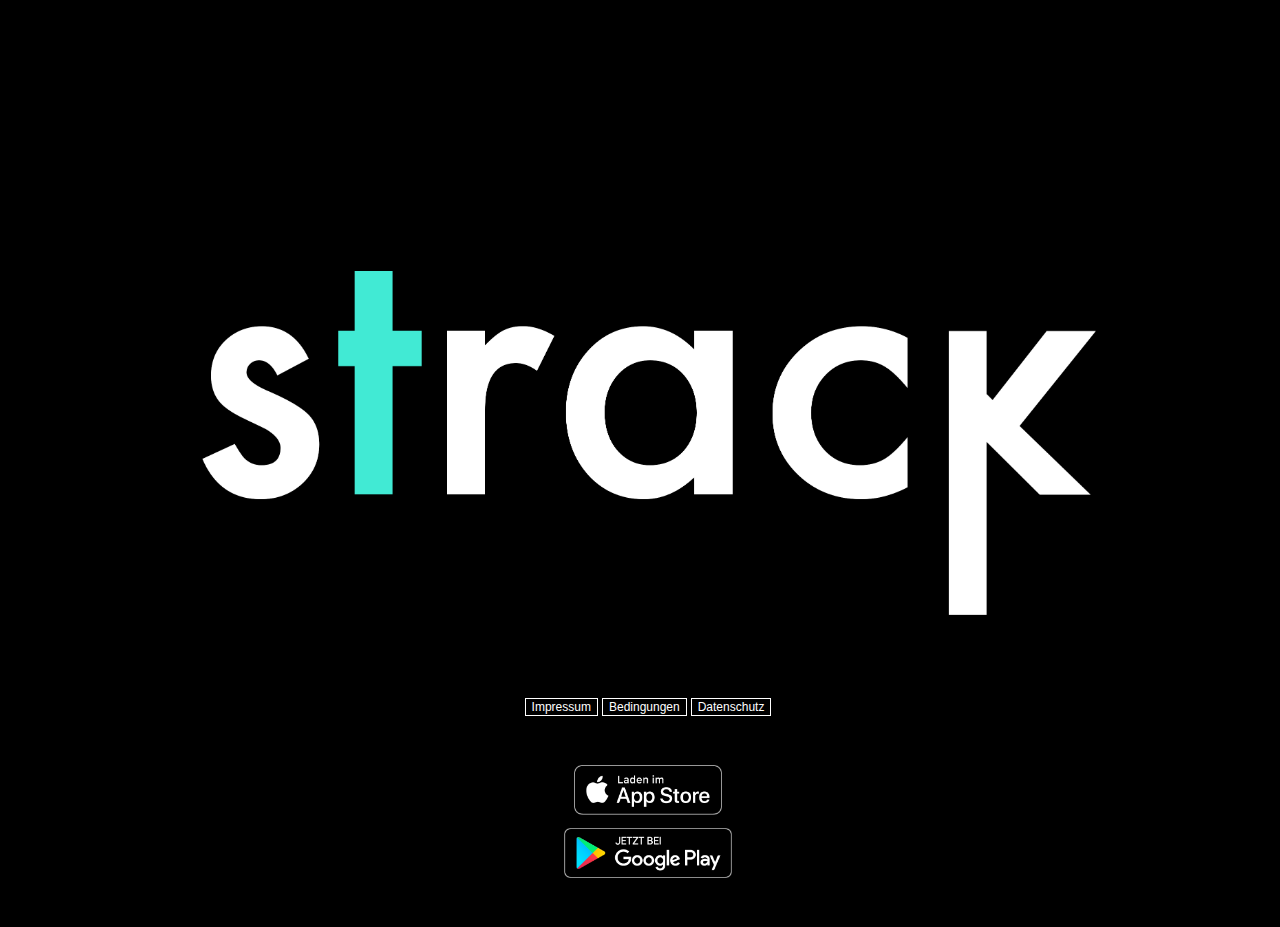
==== index.html @ 78bae44a "Init" ====
<!DOCTYPE html>
<html>
<meta charset="UTF-8">
<meta name="viewport" content="width=device-width, initial-scale=1">
<link rel="stylesheet" href="stylesheet.css">

<head>
    <title>
        Strack - Homepage
    </title>

    <link rel="shortcut icon" href="/favicon.ico">
    <link rel="icon" type="image/png" href="/favicon.png" sizes="32x32">
    <link rel="icon" type="image/png" href="/favicon.png" sizes="96x96">
    <link rel="apple-touch-icon" sizes="180x180" href="/apple-touch-icon.png">
    <meta name="msapplication-TileColor" content="#ffffff">
    <meta name="msapplication-TileImage" content="/mstile-144x144.png">
</head>

<body>
    <div style="background-color: black; text-align: center;   display: flex;
    justify-content: center; width: 100%; height: 100%;">
        <div style=" width: 70%; height: 50%; margin: auto;">
            <a href="index.html">
                <img src="images/logo.png" style="max-width:100%; max-height:100%">
            </a>
            <div style=" text-align: center; margin-top: 5%;">
                <ul class="ulStyle">
                    <li><button class="btn" onclick="location.href = 'impressum.html';">Impressum</button></li>
                    <li><button class="btn" onclick="location.href = 'terms.html';">Bedingungen</button></li>
                    <li><button class="btn" onclick="location.href = 'datapolicy.html';">Datenschutz</button>
                    </li>
                </ul>
            </div>
            <div style="margin-top: 5%;">
                <a href="#">
                    <img src="images/app-store-badge.png" style="height: 50px;">
                </a>
            </div>
            <div style="margin-top: 1%; padding-bottom: 5%;">
                <a href="https://play.google.com/store/apps/details?id=com.strack.strack_v01">
                    <img src="images/play-store-badge.png" style="height: 50px;">
                </a>
            </div>
        </div>
    </div>

</body>

</html>
---- stylesheet.css ----
h1 {
  font-size: 20px;
}

p {
  text-align: justify;
  font-size: 12px;
}

li a {
  text-decoration: none;
  cursor: pointer;
  color: #41ead4;
}

.btn {
  background-color: black;
  /* Green */
  border: none;
  color: white;
  text-align: center;
  text-decoration: none;
  display: inline-block;
  font-size: 12px;
  margin: 4px 2px;
  transition-duration: 0.7s;
  cursor: pointer;

  background-color: black;
  color: white;
  border: 1px solid white;
}

.activebtn {
  background-color: white;
  /* Green */
  color: black;
  text-align: center;
  text-decoration: none;
  display: inline-block;
  font-size: 12px;
  margin: 4px 2px;
  transition-duration: 0.7s;
  cursor: pointer;
  border: 1px solid white;
}

.btn:hover {
  background-color: white;
  color: black;
}

.ulStyle {
  width: 100%;
  display: flex;
  justify-content: center;
  align-items: center;
  list-style: none;
  margin: 0;
  padding: 0;
}

.listyle li {
  float: left;
}

html,
body {
  color: white;
  /* overflow: hidden; */
  background-color: black;
  width: 100%;
  height: 100%;
  font-family: -apple-system, BlinkMacSystemFont, "Segoe UI", Roboto, Oxygen,
    Ubuntu, Cantarell, "Open Sans", "Helvetica Neue", sans-serif;
}
.grid-container {
  display: grid;
  grid-template-columns: auto auto;
  background-color: black;
}

.item1 {
  grid-column: 1 / span 1;
}
.item2 {
  grid-column: 2 / span 1;
}
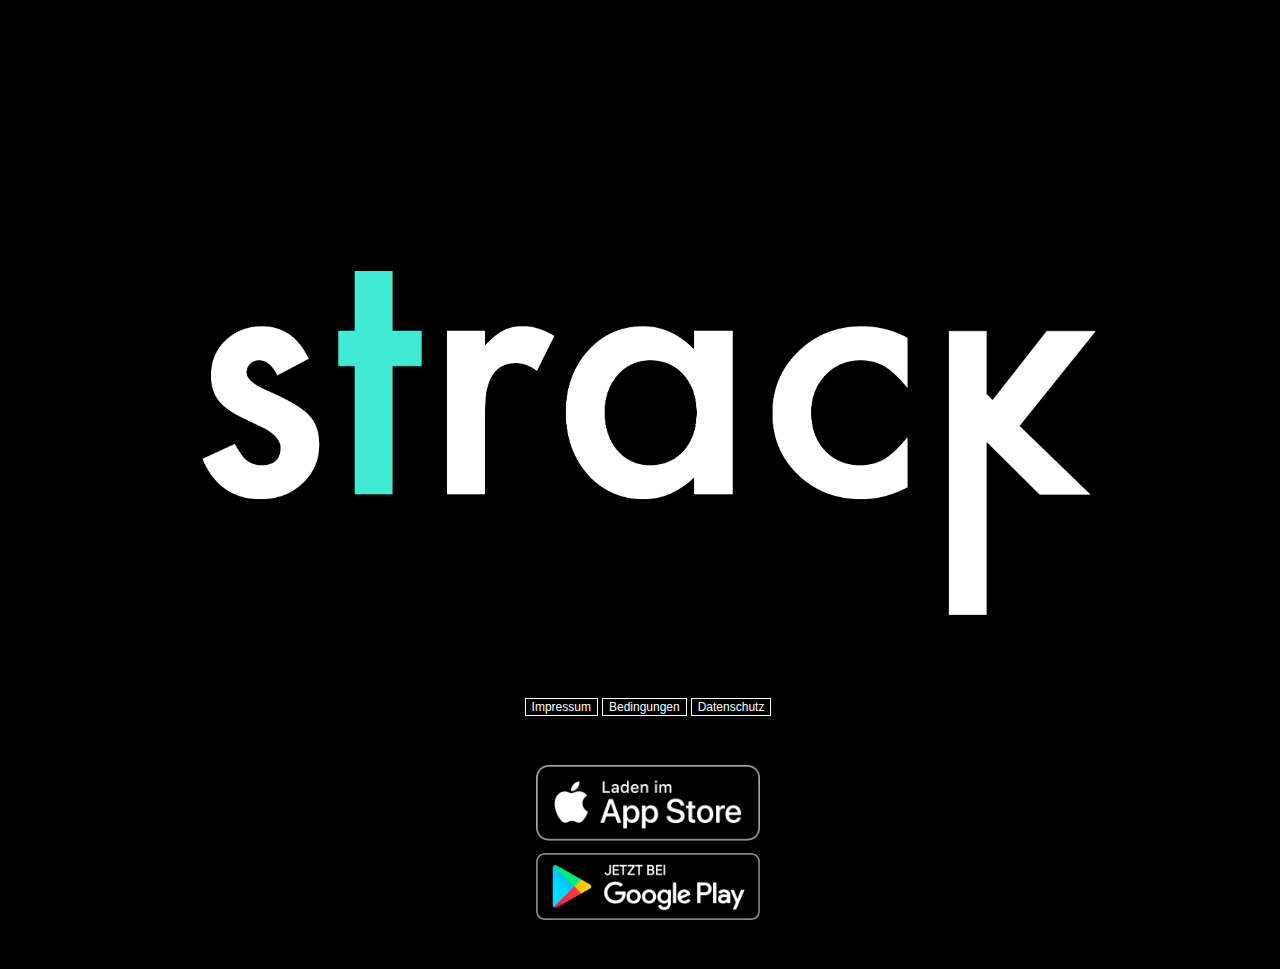
==== commit 6e8b8380: "Update index.html" ====
--- a/index.html
+++ b/index.html
@@ -33,13 +33,13 @@
                 </ul>
             </div>
             <div style="margin-top: 5%;">
-                <a href="#">
-                    <img src="images/app-store-badge.png" style="height: 50px;">
+                <a href="https://apps.apple.com/de/app/strack/id1545847114">
+                    <img src="images/app-store-badge.png" style="width: 25%;">
                 </a>
             </div>
             <div style="margin-top: 1%; padding-bottom: 5%;">
                 <a href="https://play.google.com/store/apps/details?id=com.strack.strack_v01">
-                    <img src="images/play-store-badge.png" style="height: 50px;">
+                    <img src="images/play-store-badge.png" style="width: 25%;">
                 </a>
             </div>
         </div>
